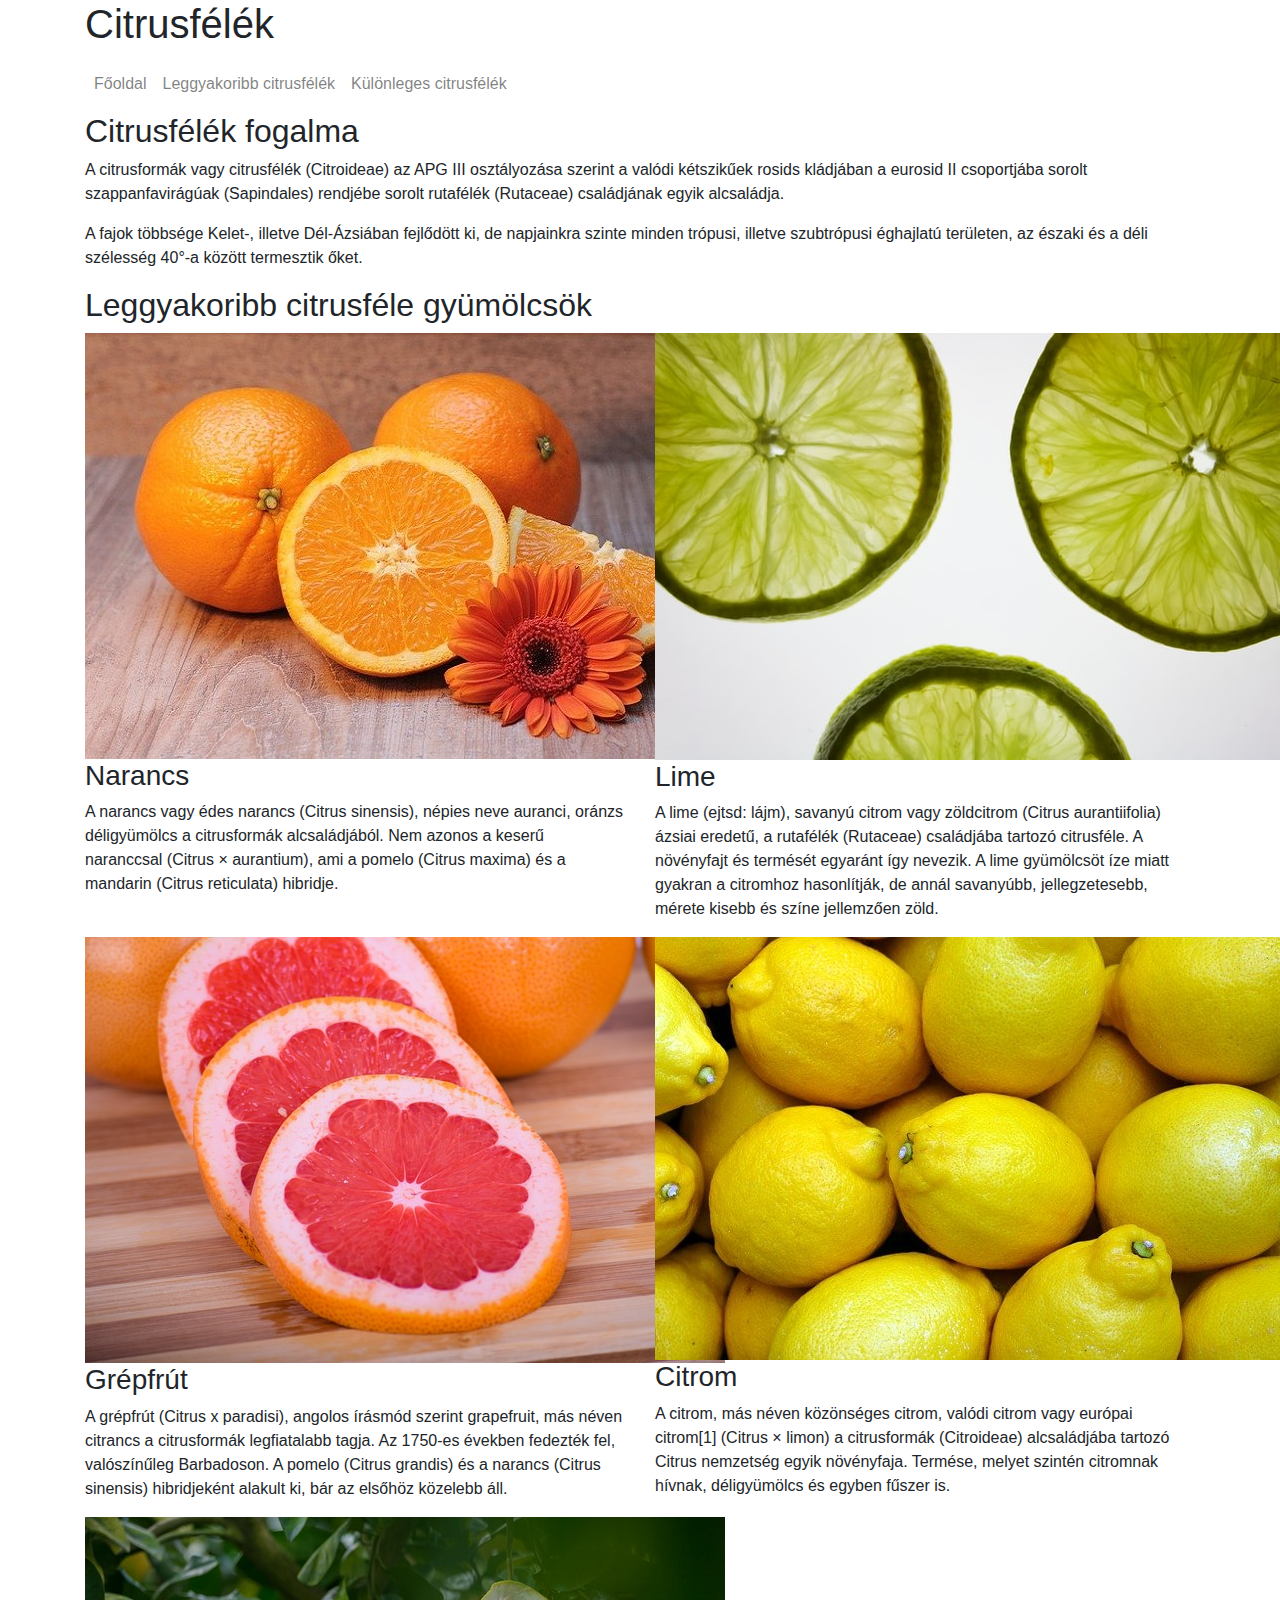
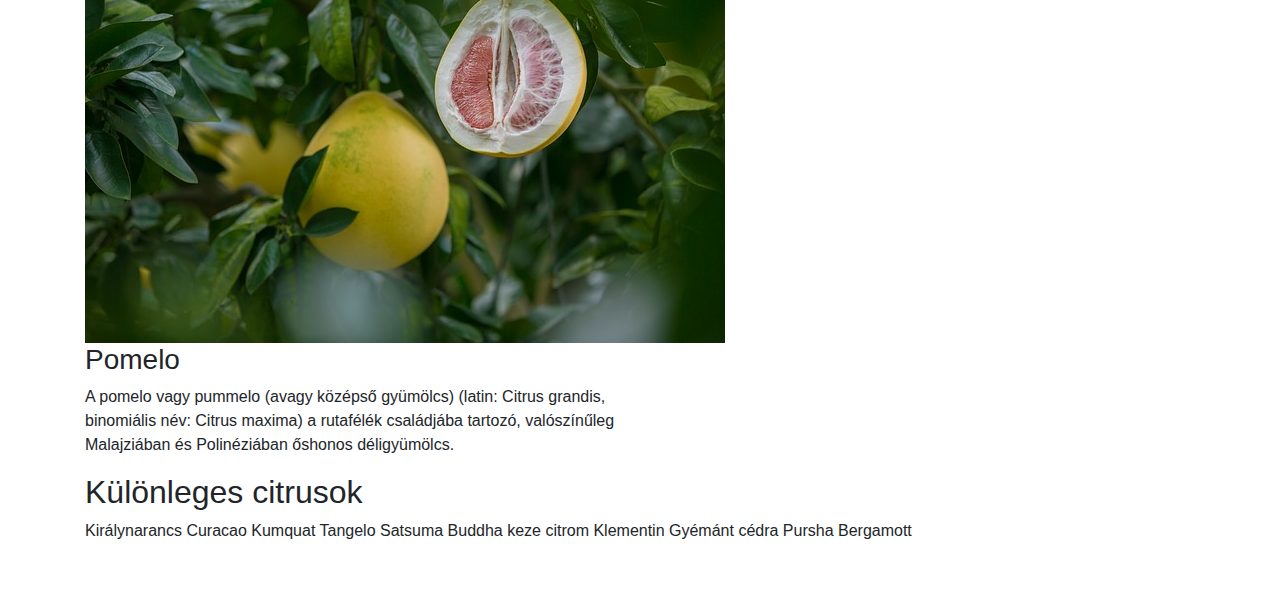
==== index.html @ 83dd35d2 "Add files via upload" ====
<!DOCTYPE html>
<html>

<head>    
    <meta name="viewport" content="width=device-width, initial-scale=1, shrink-to-fit=no">    
    <link rel="stylesheet" href="bootstrap/css/bootstrap.min.css">    
</head>

<body>
    <header class="container">
        <div class="row">
            <div class="col-12">
                <h1 class="d-none d-sm-block">Citrusfélék</h1>
            </div>
        </div>
    </header>
    <nav class="container navbar navbar-expand-lg navbar-light">      
        <button class="navbar-toggler ml-auto" type="button" data-toggle="collapse" data-target="#navbarNavAltMarkup" aria-controls="navbarNavAltMarkup" aria-expanded="false" aria-label="Toggle navigation">
          <span class="navbar-toggler-icon"></span>
        </button>
        <div class="collapse navbar-collapse" id="navbarNavAltMarkup">
          <div class="navbar-nav">
            <a class="nav-link" href="index.html">Főoldal <span class="sr-only">(current)</span></a>
            <a class="nav-link" href="index.html#leggyakoribb">Leggyakoribb citrusfélék</a>
            <a class="nav-link" href="index.html#kulonleges">Különleges citrusfélék</a>           
          </div>
        </div>
      </nav>
    <main class="container ">
        <article class="row">
            <div class="col-12">
                <h2>Citrusfélék fogalma</h2>
                <p>
                    A citrusformák vagy citrusfélék (Citroideae) az APG III osztályozása szerint a valódi kétszikűek
                    rosids kládjában a eurosid II csoportjába sorolt szappanfavirágúak (Sapindales) rendjébe sorolt
                    rutafélék (Rutaceae) családjának egyik alcsaládja.
                </p>
                <p>A fajok többsége Kelet-, illetve Dél-Ázsiában fejlődött ki, de napjainkra szinte minden trópusi,
                    illetve szubtrópusi éghajlatú területen, az északi és a déli szélesség 40°-a között termesztik őket.
                </p>
            </div>
        </article>
        <article class="row">
            <div class="col-12">
                <h2 id="leggyakoribb">Leggyakoribb citrusféle gyümölcsök</h2>
            </div>
            <div class="col-sm-6 col-lg-6">
                <img src="img/narancs.jpg" alt="Narancs">
                <h3>Narancs</h3>
                <p>A narancs vagy édes narancs (Citrus sinensis), népies neve auranci, oránzs déligyümölcs a citrusformák alcsaládjából. Nem azonos a keserű naranccsal (Citrus × aurantium), ami a pomelo (Citrus maxima) és a mandarin (Citrus reticulata) hibridje.</p>
            </div>
           <div class="col-sm-6 col-lg-6">
               <img src="img/lime2.jpg" alt="Lime">
               <h3>Lime</h3>
               <p>A lime (ejtsd: lájm), savanyú citrom vagy zöldcitrom (Citrus aurantiifolia) ázsiai eredetű, a rutafélék (Rutaceae) családjába tartozó citrusféle. A növényfajt és termését egyaránt így nevezik. A lime gyümölcsöt íze miatt gyakran a citromhoz hasonlítják, de annál savanyúbb, jellegzetesebb, mérete kisebb és színe jellemzően zöld.</p>
           </div>
           <div class="col-sm-6 col-lg-6">
               <img src="img/grapefruit.jpg" alt="Grapefruit">
               <h3>Grépfrút</h3>
               <p>A grépfrút (Citrus x paradisi), angolos írásmód szerint grapefruit, más néven citrancs a citrusformák legfiatalabb tagja. Az 1750-es években fedezték fel, valószínűleg Barbadoson. A pomelo (Citrus grandis) és a narancs (Citrus sinensis) hibridjeként alakult ki, bár az elsőhöz közelebb áll. </p>
           </div>
           <div class="col-sm-6 col-lg-6">
                <img src="img/citrom.jpg" alt="Citrom">
                <h3>Citrom</h3>
                <p>A citrom, más néven közönséges citrom, valódi citrom vagy európai citrom[1] (Citrus × limon) a citrusformák (Citroideae) alcsaládjába tartozó Citrus nemzetség egyik növényfaja. Termése, melyet szintén citromnak hívnak, déligyümölcs és egyben fűszer is.</p>
           </div>                    
            <div class="col-sm-6 col-lg-6">
                <img src="img/pomelo.jpg" alt="Pomelo">
                <h3>Pomelo</h3>
                <p>A pomelo vagy pummelo (avagy középső gyümölcs) (latin: Citrus grandis, binomiális név: Citrus maxima) a rutafélék családjába tartozó, valószínűleg Malajziában és Polinéziában őshonos déligyümölcs. </p>
            </div>
        </article>
        <article class="row mb-5">
            <div class="col-12">
                <h2 id="kulonleges">Különleges citrusok</h2>               
                    Királynarancs
                    Curacao
                    Kumquat
                    Tangelo
                    Satsuma
                    Buddha keze citrom
                    Klementin
                    Gyémánt cédra
                    Pursha
                    Bergamott                
            </div>
        </article>
    </main>    
    <script src="bootstrap/js/jquery-3.5.1.min.js"></script>
    <script src="bootstrap/js/bootstrap.min.js"></script>    
</body>

</html>
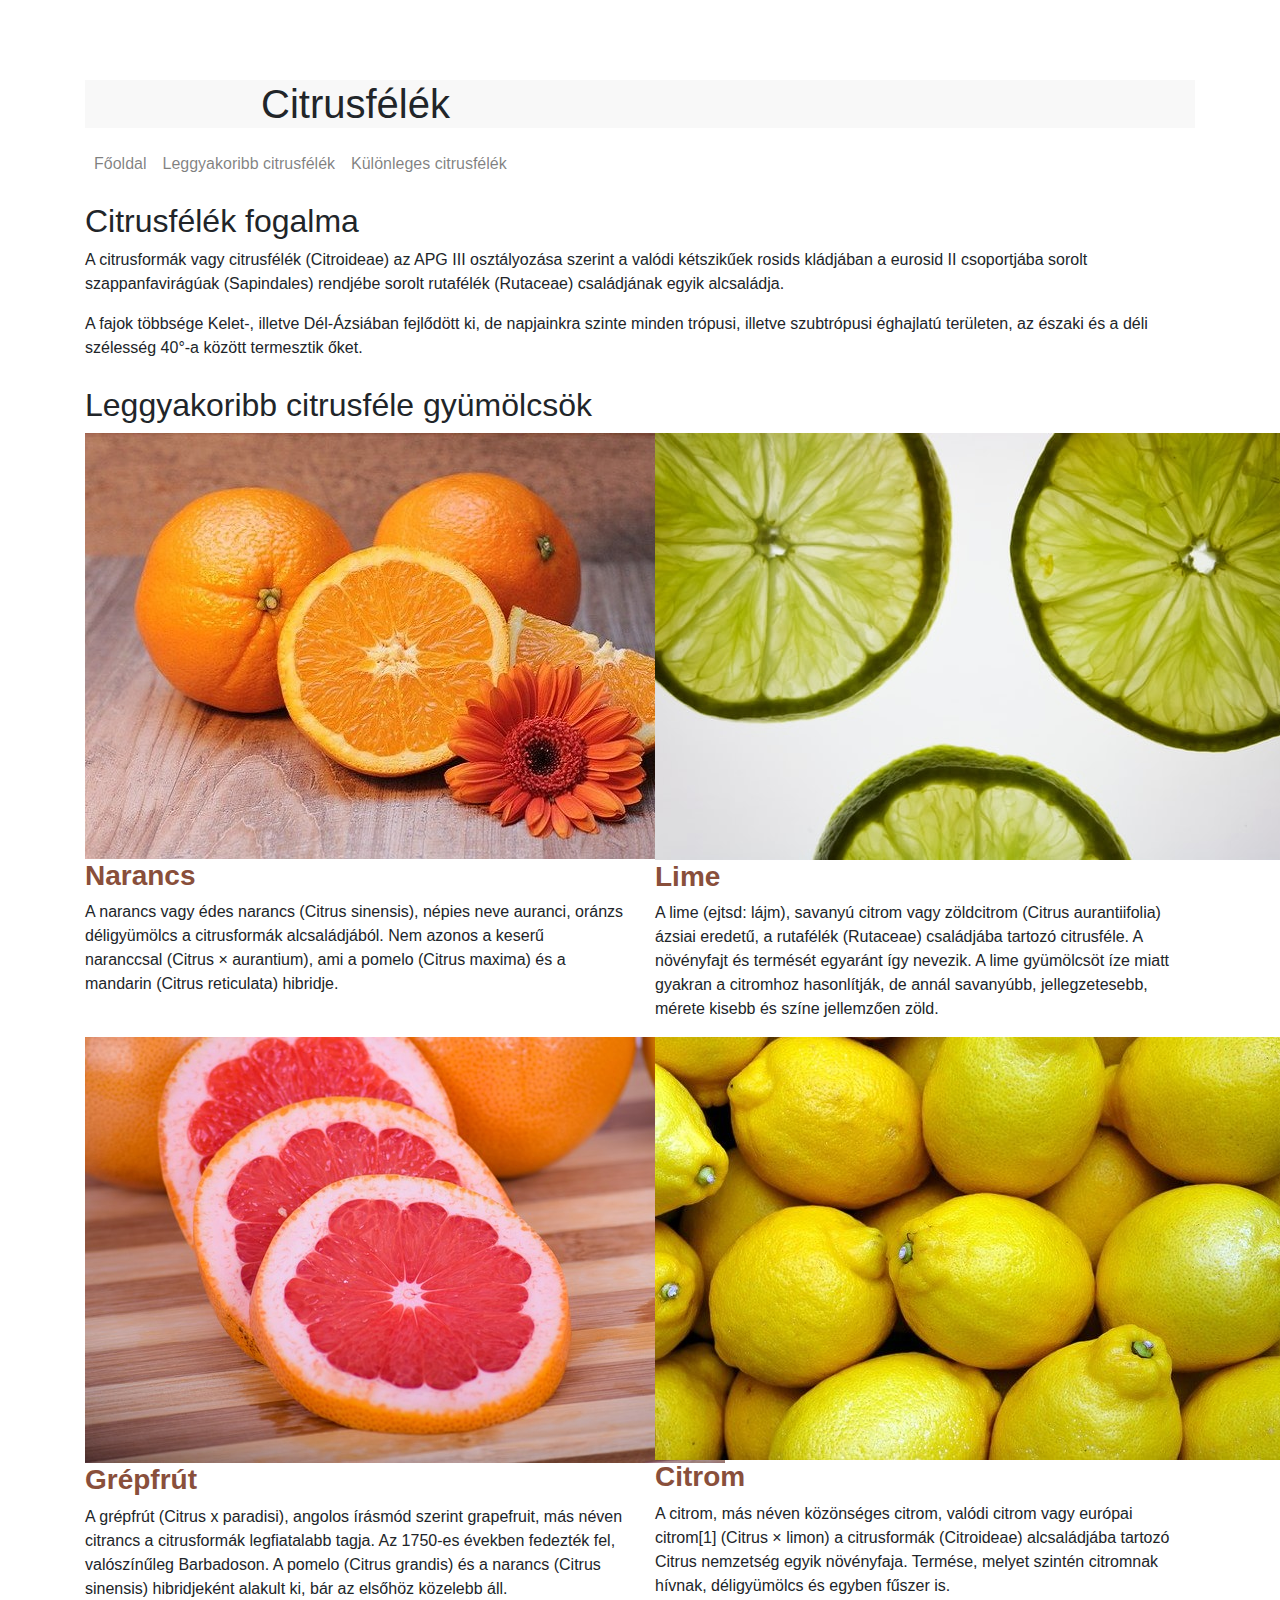
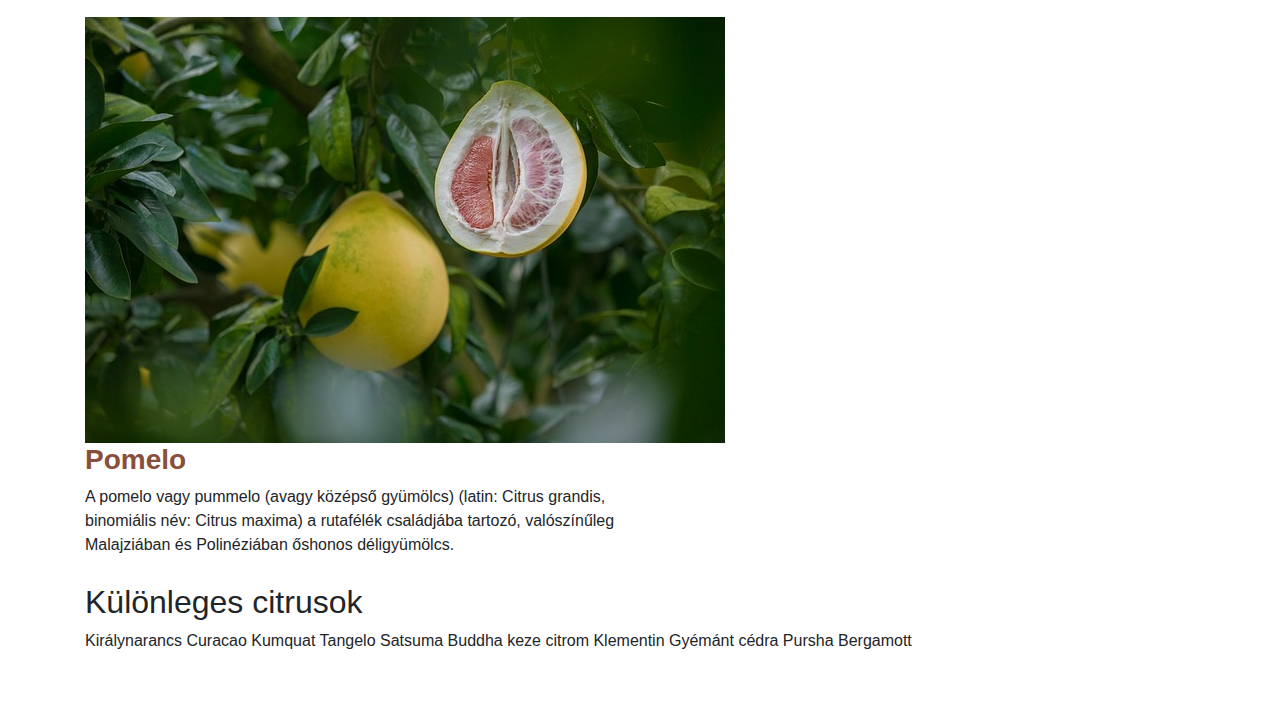
==== commit f4442268: "2. feladat" ====
--- a/index.html
+++ b/index.html
@@ -1,9 +1,13 @@
 <!DOCTYPE html>
-<html>
+<html lang="hu">
 
 <head>    
-    <meta name="viewport" content="width=device-width, initial-scale=1, shrink-to-fit=no">    
-    <link rel="stylesheet" href="bootstrap/css/bootstrap.min.css">    
+    <meta name="viewport" content="width=device-width, initial-scale=1, shrink-to-fit=no"> 
+    <meta charset="UTF-8">   
+    <link rel="stylesheet" href="bootstrap/css/bootstrap.min.css">   
+    <title>Citrusfélék</title> 
+ <link rel="stylesheet" href="css/style.css">
+
 </head>
 
 <body>
--- a/css/style.css
+++ b/css/style.css
@@ -0,0 +1,34 @@
+
+header{    
+    background-position: center center;
+}
+
+h1{
+    background-color: rgb(248, 248, 248);
+    margin-top: 80px;
+    padding-left: 11rem;    
+}
+
+h2{    
+    margin-top: 10px;    
+}
+
+h3{    
+    font-weight: bold;
+    color: #894f3b;    
+}
+
+
+li{
+    list-style-image: url(../img/lemon2.png);
+}
+
+
+td,th{
+    text-align: center;
+}
+
+thead>tr:first-child{    
+    letter-spacing: 2px;    
+}
+
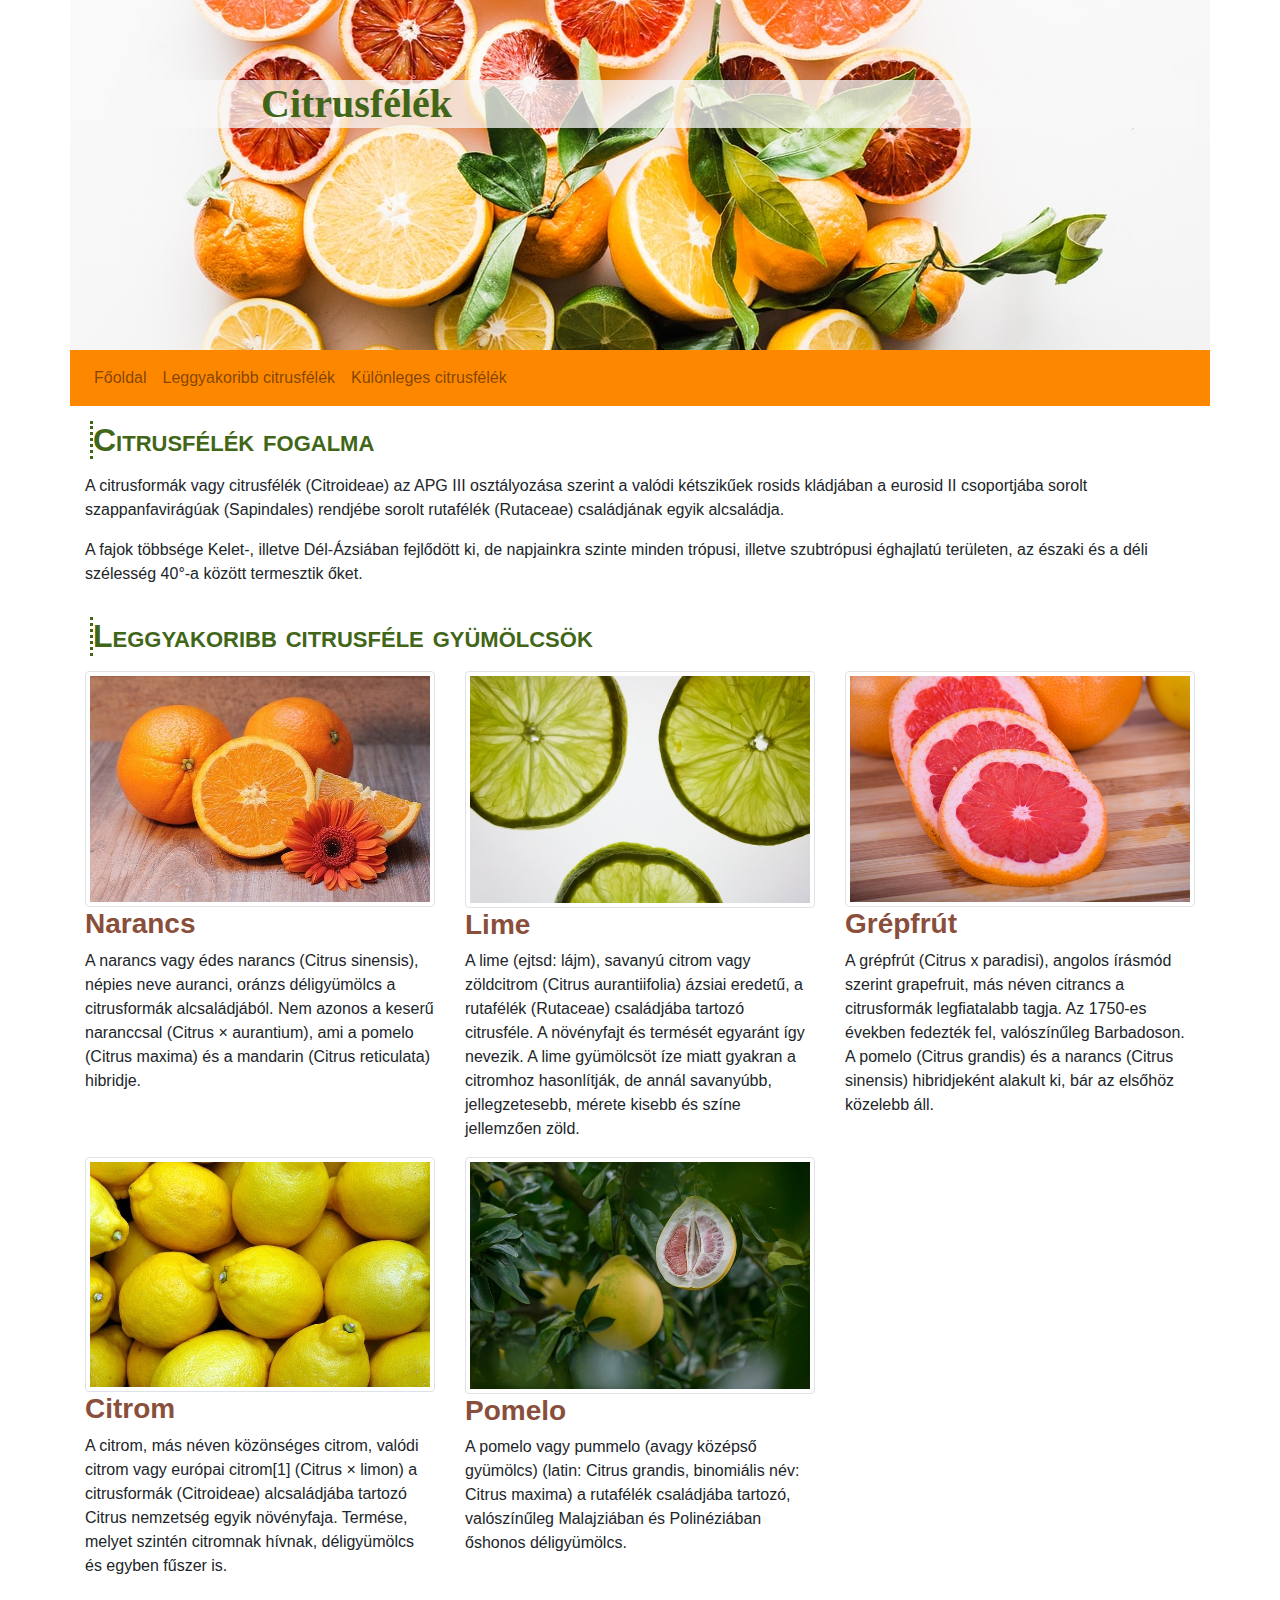
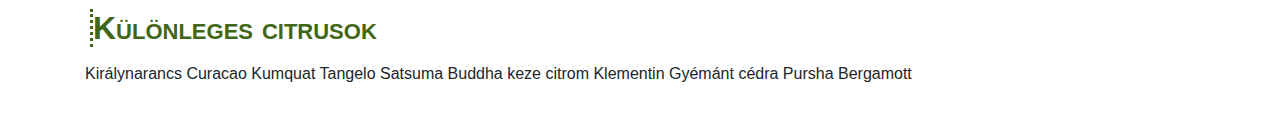
==== commit dff21f55: "9. feladat" ====
--- a/index.html
+++ b/index.html
@@ -48,28 +48,28 @@
             <div class="col-12">
                 <h2 id="leggyakoribb">Leggyakoribb citrusféle gyümölcsök</h2>
             </div>
-            <div class="col-sm-6 col-lg-6">
-                <img src="img/narancs.jpg" alt="Narancs">
+            <div class="col-sm-6 col-lg-4">
+                <img  class="img-thumbnail" src="img/narancs.jpg" alt="Narancs">
                 <h3>Narancs</h3>
                 <p>A narancs vagy édes narancs (Citrus sinensis), népies neve auranci, oránzs déligyümölcs a citrusformák alcsaládjából. Nem azonos a keserű naranccsal (Citrus × aurantium), ami a pomelo (Citrus maxima) és a mandarin (Citrus reticulata) hibridje.</p>
             </div>
-           <div class="col-sm-6 col-lg-6">
-               <img src="img/lime2.jpg" alt="Lime">
+           <div class="col-sm-6 col-lg-4">
+               <img class="img-thumbnail" src="img/lime2.jpg" alt="Lime">
                <h3>Lime</h3>
                <p>A lime (ejtsd: lájm), savanyú citrom vagy zöldcitrom (Citrus aurantiifolia) ázsiai eredetű, a rutafélék (Rutaceae) családjába tartozó citrusféle. A növényfajt és termését egyaránt így nevezik. A lime gyümölcsöt íze miatt gyakran a citromhoz hasonlítják, de annál savanyúbb, jellegzetesebb, mérete kisebb és színe jellemzően zöld.</p>
            </div>
-           <div class="col-sm-6 col-lg-6">
-               <img src="img/grapefruit.jpg" alt="Grapefruit">
+           <div class="col-sm-6 col-lg-4">
+               <img class="img-thumbnail" src="img/grapefruit.jpg" alt="Grapefruit">
                <h3>Grépfrút</h3>
                <p>A grépfrút (Citrus x paradisi), angolos írásmód szerint grapefruit, más néven citrancs a citrusformák legfiatalabb tagja. Az 1750-es években fedezték fel, valószínűleg Barbadoson. A pomelo (Citrus grandis) és a narancs (Citrus sinensis) hibridjeként alakult ki, bár az elsőhöz közelebb áll. </p>
            </div>
-           <div class="col-sm-6 col-lg-6">
-                <img src="img/citrom.jpg" alt="Citrom">
+           <div class="col-sm-6 col-lg-4">
+                <img class="img-thumbnail" src="img/citrom.jpg" alt="Citrom">
                 <h3>Citrom</h3>
                 <p>A citrom, más néven közönséges citrom, valódi citrom vagy európai citrom[1] (Citrus × limon) a citrusformák (Citroideae) alcsaládjába tartozó Citrus nemzetség egyik növényfaja. Termése, melyet szintén citromnak hívnak, déligyümölcs és egyben fűszer is.</p>
            </div>                    
-            <div class="col-sm-6 col-lg-6">
-                <img src="img/pomelo.jpg" alt="Pomelo">
+            <div class="col-sm-6 col-lg-4">
+                <img class="img-thumbnail" src="img/pomelo.jpg" alt="Pomelo">
                 <h3>Pomelo</h3>
                 <p>A pomelo vagy pummelo (avagy középső gyümölcs) (latin: Citrus grandis, binomiális név: Citrus maxima) a rutafélék családjába tartozó, valószínűleg Malajziában és Polinéziában őshonos déligyümölcs. </p>
             </div>
--- a/css/style.css
+++ b/css/style.css
@@ -1,16 +1,25 @@
 
 header{    
     background-position: center center;
+    height: 350px;
+    background-image: url(../img/bg2.jpg);
 }
-
 h1{
-    background-color: rgb(248, 248, 248);
+    background-color: rgb(248, 248, 248, 0.75);
     margin-top: 80px;
-    padding-left: 11rem;    
+    padding-left: 11rem; 
+    font-family:  Verdana;
+    color: #416618;
+    font-weight: bold;
 }
 
 h2{    
-    margin-top: 10px;    
+    margin: 15px 5px;  
+    color: #416618;
+    font-weight: bold;
+border-left: 3px dotted;
+font-variant: small-caps;
+
 }
 
 h3{    
@@ -32,3 +41,6 @@
     letter-spacing: 2px;    
 }
 
+.navbar {
+    background-color: #fd8800;
+}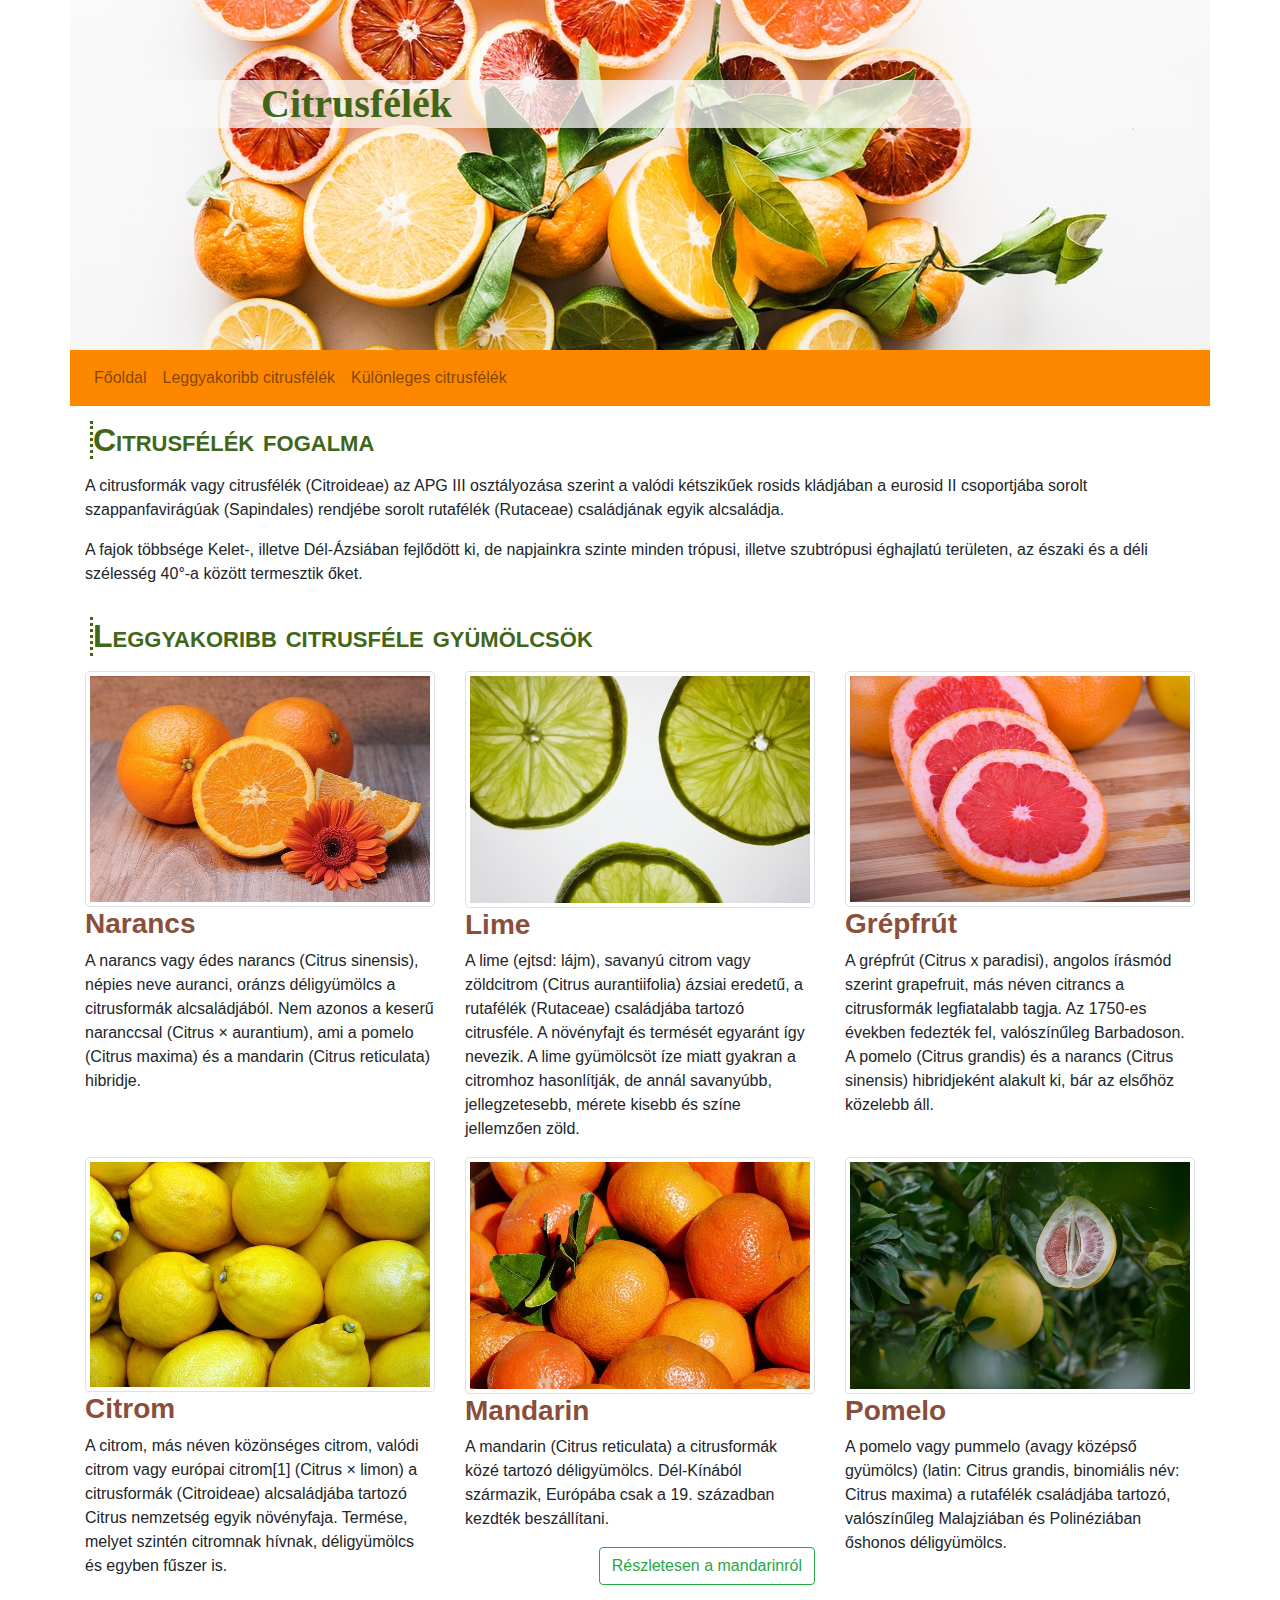
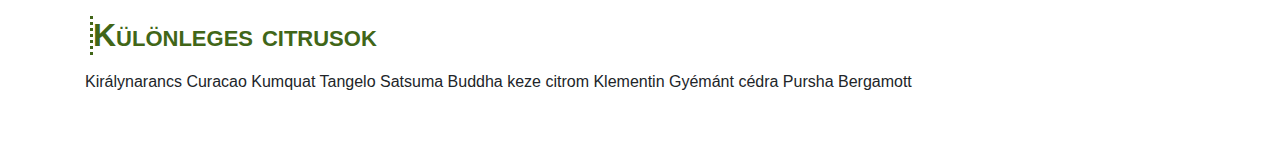
==== commit a316d91e: "10-12 feladat" ====
--- a/index.html
+++ b/index.html
@@ -67,7 +67,14 @@
                 <img class="img-thumbnail" src="img/citrom.jpg" alt="Citrom">
                 <h3>Citrom</h3>
                 <p>A citrom, más néven közönséges citrom, valódi citrom vagy európai citrom[1] (Citrus × limon) a citrusformák (Citroideae) alcsaládjába tartozó Citrus nemzetség egyik növényfaja. Termése, melyet szintén citromnak hívnak, déligyümölcs és egyben fűszer is.</p>
-           </div>                    
+           </div>  
+           <div class="col-sm-6 col-lg-4">
+            <img class="img-thumbnail" src="img/mandarin.jpg" alt="Mandarin">
+            <h3>Mandarin</h3>
+            <p>A mandarin (Citrus reticulata) a citrusformák közé tartozó déligyümölcs. Dél-Kínából származik, Európába csak a 19. században kezdték beszállítani.
+            </p>
+            <p class="text-right"><a class="btn btn-outline-success" href="mandarin.html">Részletesen a mandarinról</a></p>
+       </div> 
             <div class="col-sm-6 col-lg-4">
                 <img class="img-thumbnail" src="img/pomelo.jpg" alt="Pomelo">
                 <h3>Pomelo</h3>
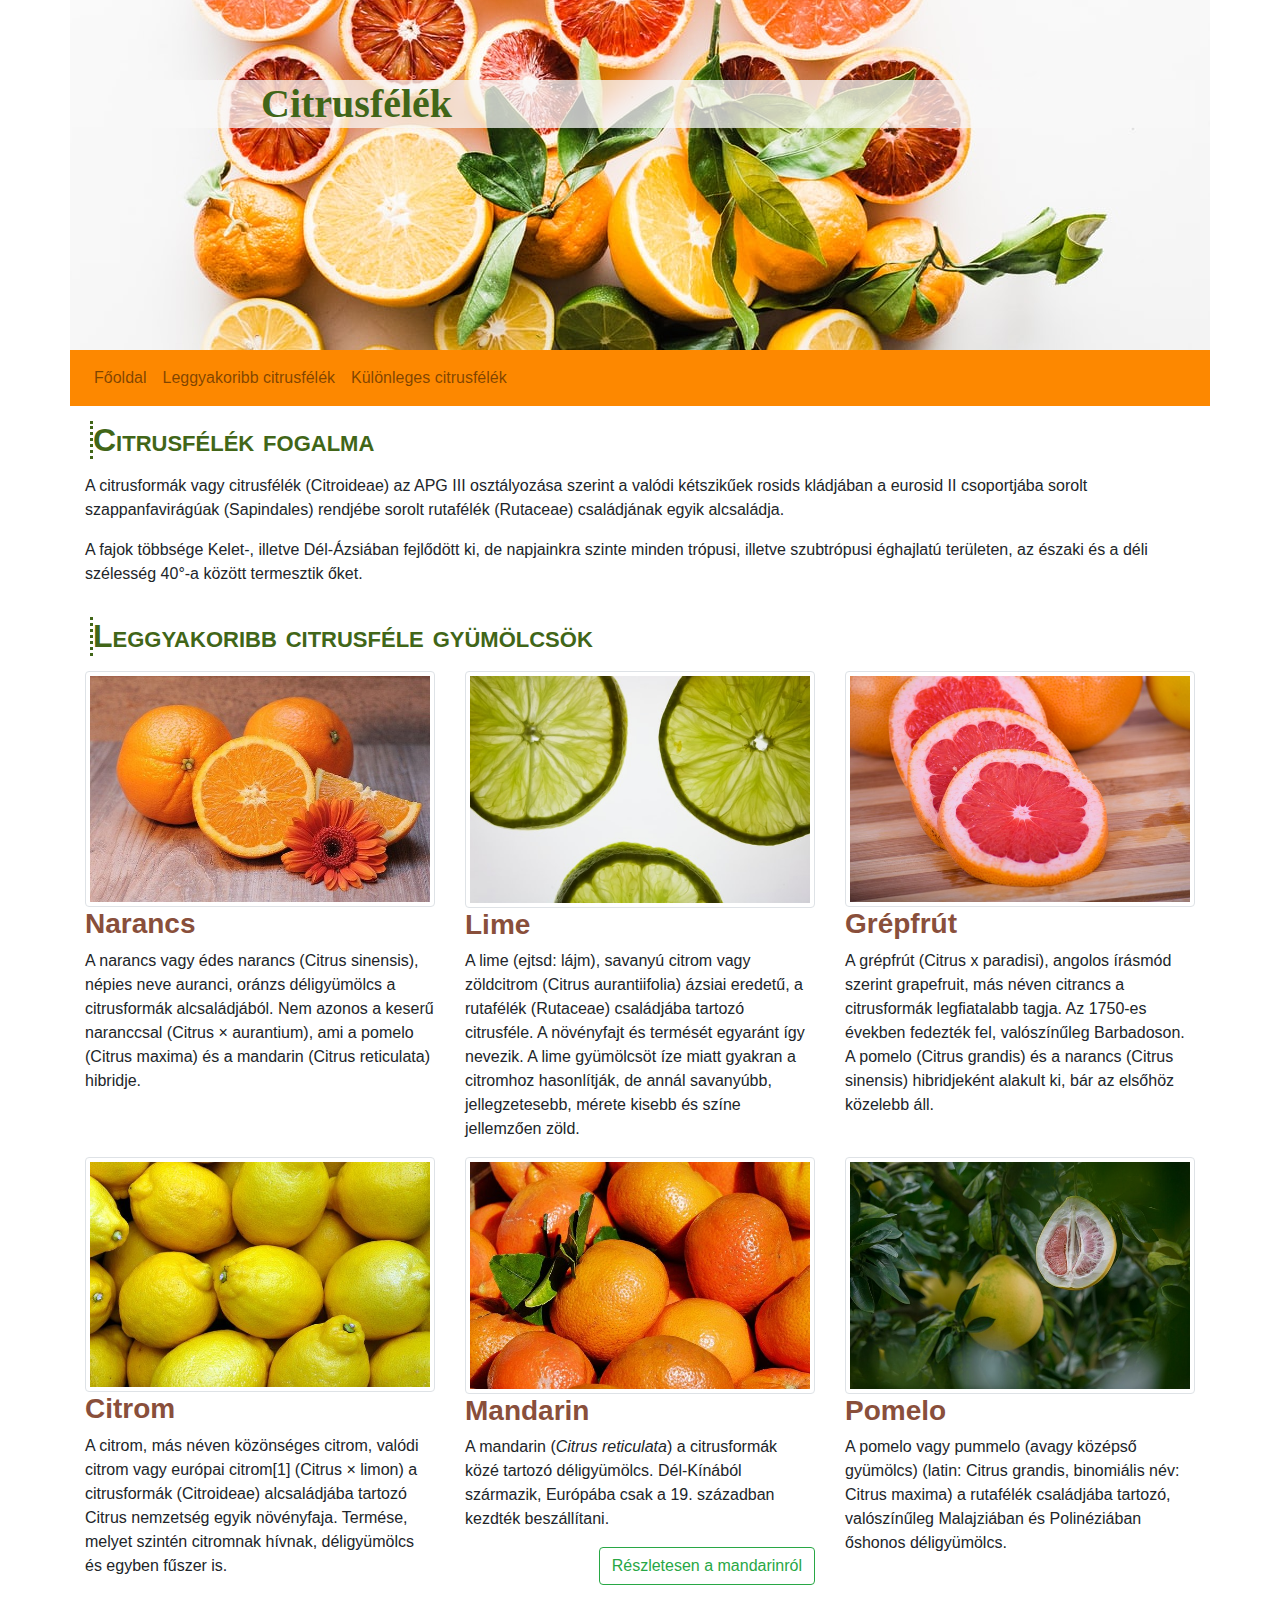
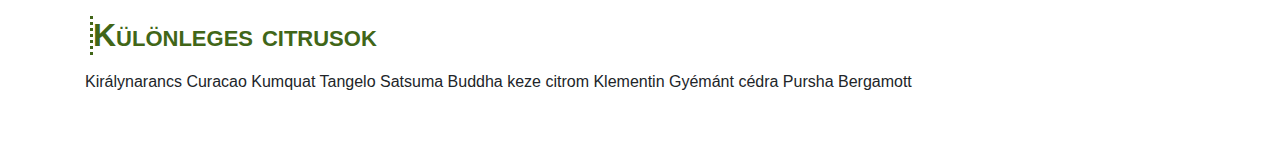
==== commit 74d8e654: "14. feladat" ====
--- a/index.html
+++ b/index.html
@@ -70,8 +70,8 @@
            </div>  
            <div class="col-sm-6 col-lg-4">
             <img class="img-thumbnail" src="img/mandarin.jpg" alt="Mandarin">
-            <h3>Mandarin</h3>
-            <p>A mandarin (Citrus reticulata) a citrusformák közé tartozó déligyümölcs. Dél-Kínából származik, Európába csak a 19. században kezdték beszállítani.
+            <h3><b>Mandarin</b></h3>
+            <p>A mandarin (<i>Citrus reticulata</i>) a citrusformák közé tartozó déligyümölcs. Dél-Kínából származik, Európába csak a 19. században kezdték beszállítani.
             </p>
             <p class="text-right"><a class="btn btn-outline-success" href="mandarin.html">Részletesen a mandarinról</a></p>
        </div> 
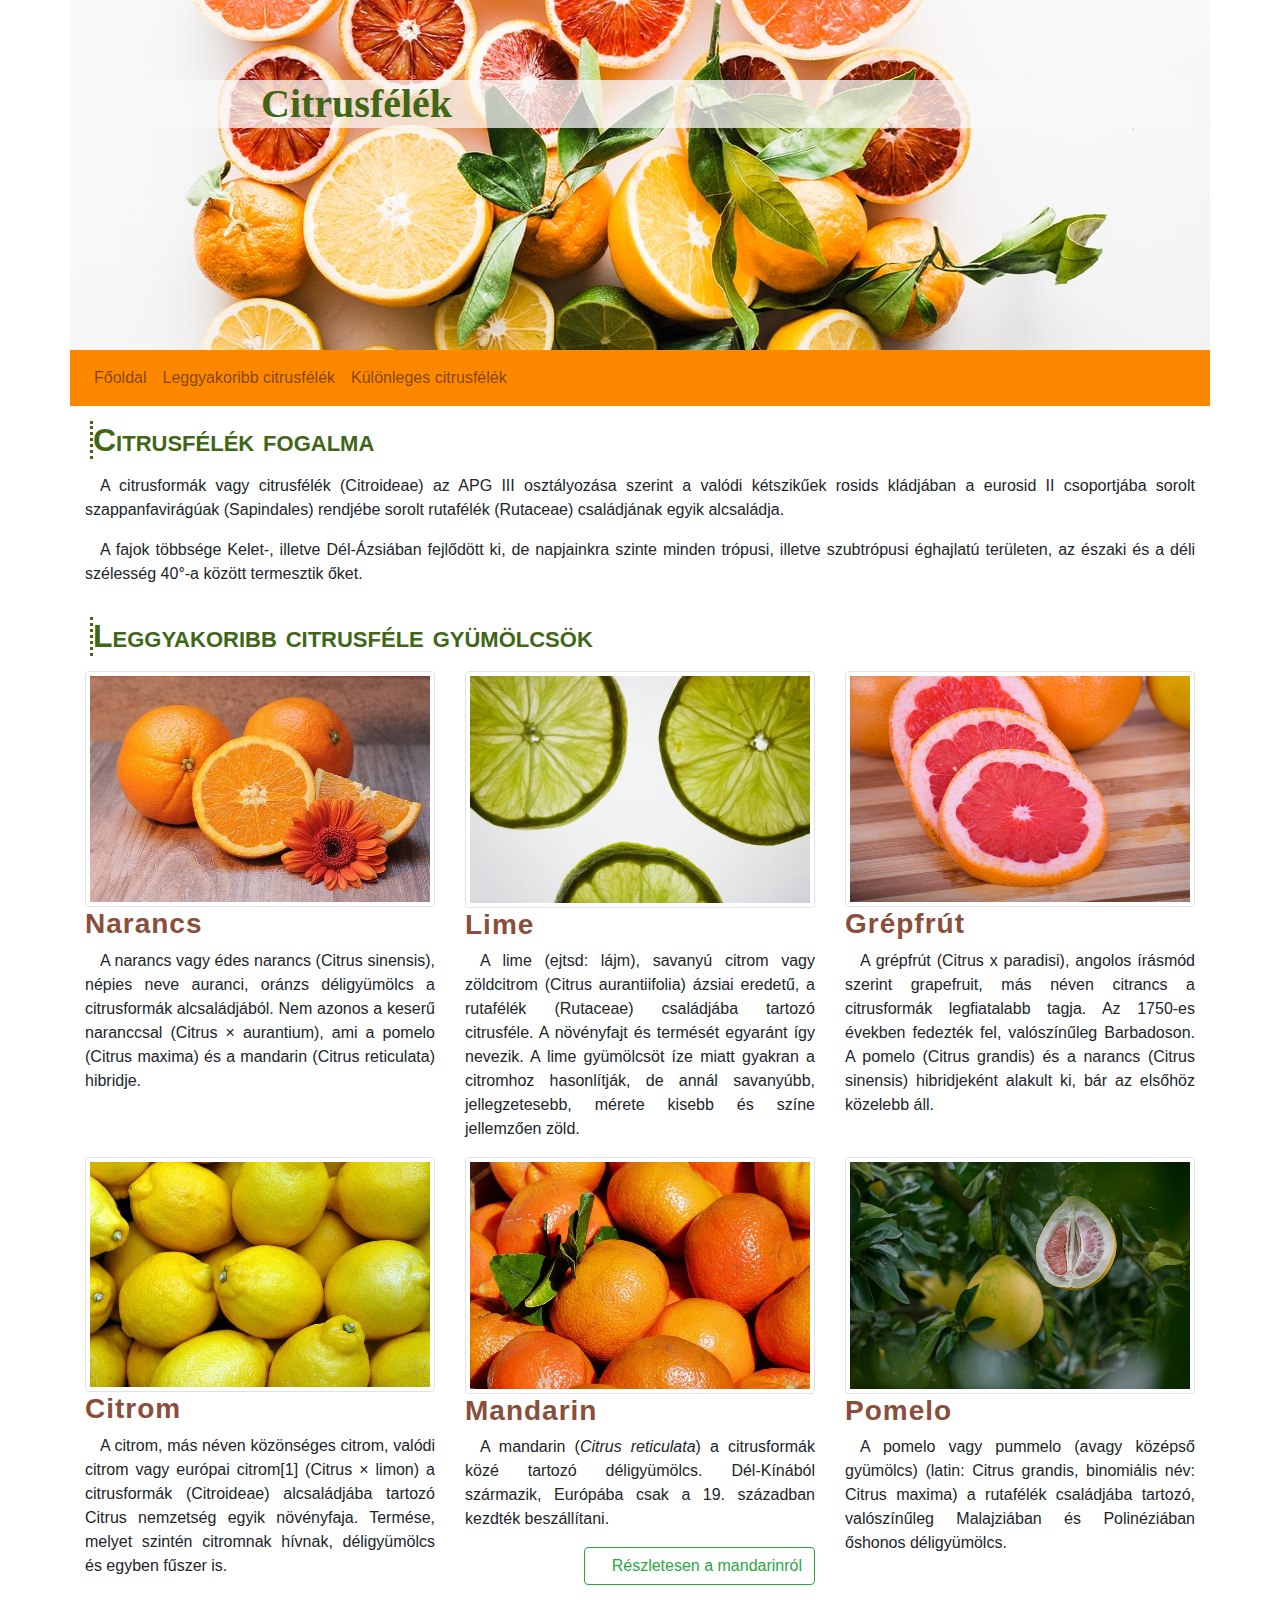
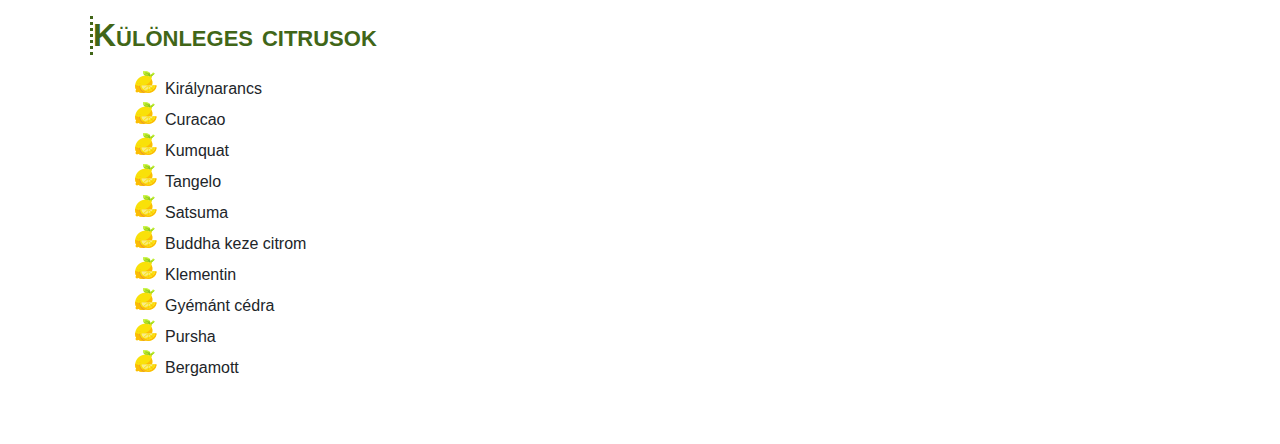
==== commit 20facd16: "13-17. feladat" ====
--- a/index.html
+++ b/index.html
@@ -84,16 +84,18 @@
         <article class="row mb-5">
             <div class="col-12">
                 <h2 id="kulonleges">Különleges citrusok</h2>               
-                    Királynarancs
-                    Curacao
-                    Kumquat
-                    Tangelo
-                    Satsuma
-                    Buddha keze citrom
-                    Klementin
-                    Gyémánt cédra
-                    Pursha
-                    Bergamott                
+                    <ul>
+                        <li>Királynarancs</li>
+                        <li>Curacao</li>
+                        <li>Kumquat</li>
+                        <li>Tangelo</li>
+                        <li>Satsuma</li>
+                        <li>Buddha keze citrom</li>
+                        <li>Klementin</li>
+                        <li>Gyémánt cédra</li>
+                        <li>Pursha</li>
+                        <li>Bergamott</li>
+                    </ul>       
             </div>
         </article>
     </main>    
--- a/css/style.css
+++ b/css/style.css
@@ -24,12 +24,16 @@
 
 h3{    
     font-weight: bold;
-    color: #894f3b;    
+    color: #894f3b;
+    letter-spacing: 1px; 
+    font-weight: 130%;  
 }
 
 
 li{
     list-style-image: url(../img/lemon2.png);
+ text-align:left;
+margin-left: 40px;
 }
 
 
@@ -43,4 +47,8 @@
 
 .navbar {
     background-color: #fd8800;
+}
+p{
+    text-align: justify;
+    text-indent: 15px;
 }